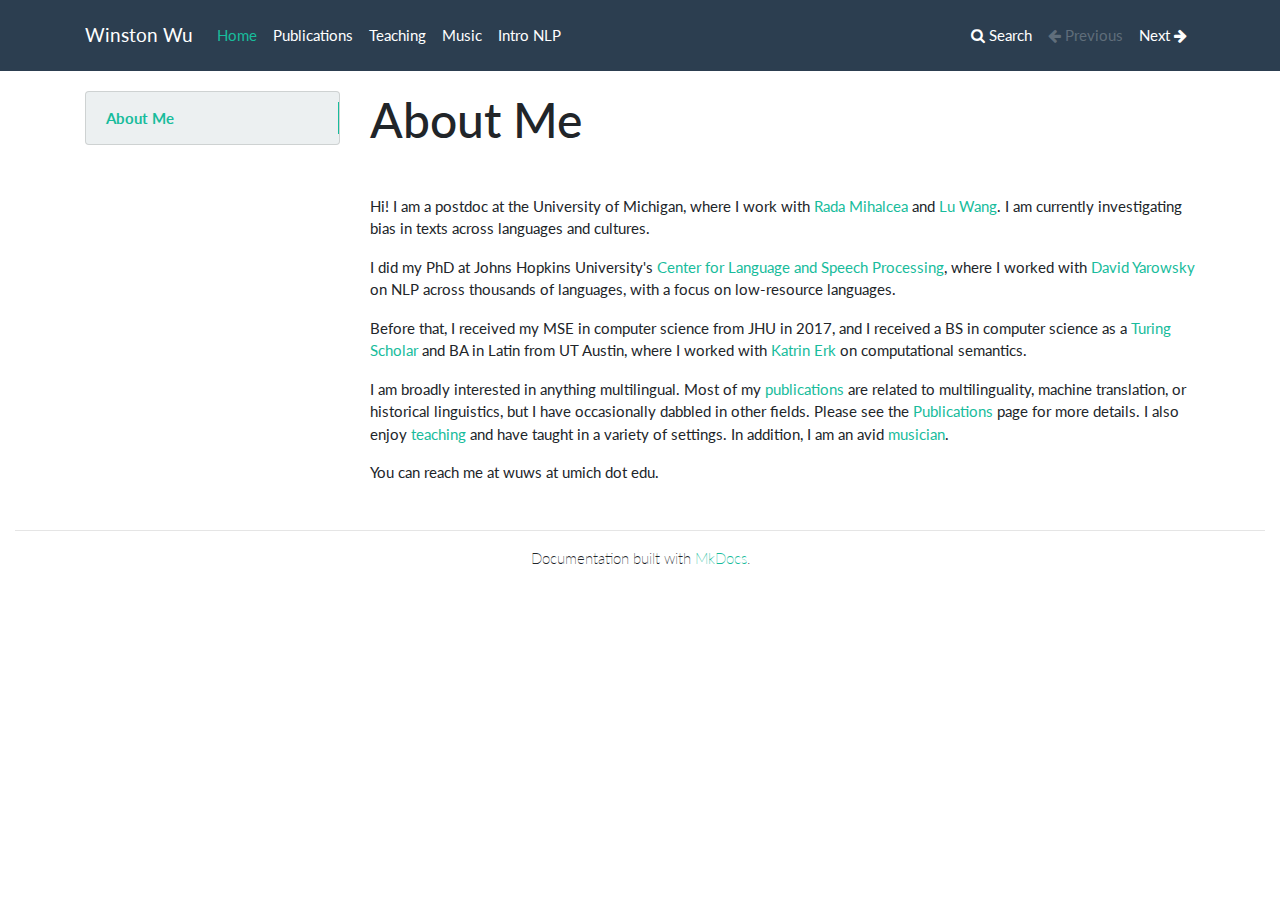
==== index.html @ 15ba78cd "initial commit" ====
<!DOCTYPE html>
<html lang="en">
    <head>
        <meta charset="utf-8">
        <meta http-equiv="X-UA-Compatible" content="IE=edge">
        <meta name="viewport" content="width=device-width, initial-scale=1.0">
        <meta name="description" content="None">
        
        
        <link rel="shortcut icon" href="img/favicon.ico">
        <title>Winston Wu</title>
        <link href="css/bootstrap.min.css" rel="stylesheet">
        <link href="css/font-awesome.min.css" rel="stylesheet">
        <link href="css/base.css" rel="stylesheet">
        <link rel="stylesheet" href="https://cdnjs.cloudflare.com/ajax/libs/highlight.js/10.5.0/styles/docco.min.css">

        <script src="js/jquery-1.10.2.min.js" defer></script>
        <script src="js/bootstrap.min.js" defer></script>
        <script src="https://cdnjs.cloudflare.com/ajax/libs/highlight.js/10.5.0/highlight.min.js"></script>
        <script>hljs.initHighlightingOnLoad();</script>
        <script async src="https://www.googletagmanager.com/gtag/js?id=G-JG7Y6YMT5C"></script>
        <script>
          window.dataLayer = window.dataLayer || [];
          function gtag(){dataLayer.push(arguments);}
          gtag('js', new Date());

          gtag('config', 'G-JG7Y6YMT5C');
        </script> 
    </head>

    <body class="homepage">
        <div class="navbar fixed-top navbar-expand-lg navbar-dark bg-primary">
            <div class="container">
                <a class="navbar-brand" href=".">Winston Wu</a>
                <!-- Expander button -->
                <button type="button" class="navbar-toggler" data-toggle="collapse" data-target="#navbar-collapse">
                    <span class="navbar-toggler-icon"></span>
                </button>

                <!-- Expanded navigation -->
                <div id="navbar-collapse" class="navbar-collapse collapse">
                        <!-- Main navigation -->
                        <ul class="nav navbar-nav">
                            <li class="navitem active">
                                <a href="." class="nav-link">Home</a>
                            </li>
                            <li class="navitem">
                                <a href="publications/" class="nav-link">Publications</a>
                            </li>
                            <li class="navitem">
                                <a href="teaching/" class="nav-link">Teaching</a>
                            </li>
                            <li class="navitem">
                                <a href="music/" class="nav-link">Music</a>
                            </li>
                            <li class="navitem">
                                <a href="https://cs.jhu.edu/~winston/mnlp" class="nav-link">Intro NLP</a>
                            </li>
                        </ul>

                    <ul class="nav navbar-nav ml-auto">
                        <li class="nav-item">
                            <a href="#" class="nav-link" data-toggle="modal" data-target="#mkdocs_search_modal">
                                <i class="fa fa-search"></i> Search
                            </a>
                        </li>
                            <li class="nav-item">
                                <a rel="prev" class="nav-link disabled">
                                    <i class="fa fa-arrow-left"></i> Previous
                                </a>
                            </li>
                            <li class="nav-item">
                                <a rel="next" href="publications/" class="nav-link">
                                    Next <i class="fa fa-arrow-right"></i>
                                </a>
                            </li>
                    </ul>
                </div>
            </div>
        </div>

        <div class="container">
            <div class="row">
                    <div class="col-md-3"><div class="navbar-light navbar-expand-md bs-sidebar hidden-print affix" role="complementary">
    <div class="navbar-header">
        <button type="button" class="navbar-toggler collapsed" data-toggle="collapse" data-target="#toc-collapse" title="Table of Contents">
            <span class="fa fa-angle-down"></span>
        </button>
    </div>

    
    <div id="toc-collapse" class="navbar-collapse collapse card bg-secondary">
        <ul class="nav flex-column">
            
            <li class="nav-item" data-level="1"><a href="#about-me" class="nav-link">About Me</a>
              <ul class="nav flex-column">
              </ul>
            </li>
        </ul>
    </div>
</div></div>
                    <div class="col-md-9" role="main">

<h1 id="about-me">About Me</h1>
<p><img alt="" src="https://cs.jhu.edu/~winston/headshot-circle.jpg" /></p>
<p>Hi! I am a postdoc at the University of Michigan, where I work with <a href="https://web.eecs.umich.edu/~mihalcea/">Rada Mihalcea</a> and <a href="https://web.eecs.umich.edu/~wangluxy/">Lu Wang</a>. I am currently investigating bias in texts across languages and cultures.</p>
<p>I did my PhD at Johns Hopkins University's <a href="https://www.clsp.jhu.edu/">Center for Language and Speech Processing</a>, where I worked with <a href="https://www.cs.jhu.edu/~yarowsky/">David Yarowsky</a> on NLP across thousands of languages, with a focus on low-resource languages. </p>
<p>Before that, I received my MSE in computer science from JHU in 2017, and I received a BS in computer science as a <a href="https://www.cs.utexas.edu/turing-scholars/">Turing Scholar</a> and BA in Latin from UT Austin, where I worked with <a href="http://www.katrinerk.com/">Katrin Erk</a> on computational semantics.</p>
<p>I am broadly interested in anything multilingual. Most of my <a href="publications/">publications</a> are related to multilinguality, machine translation, or historical linguistics, but I have occasionally dabbled in other fields. Please see the <a href="publications/">Publications</a> page for more details. I also enjoy <a href="teaching/">teaching</a> and have taught in a variety of settings. In addition, I am an avid <a href="music/">musician</a>.</p>
<p>You can reach me at wuws at umich dot edu.</p></div>
            </div>
        </div>

        <footer class="col-md-12">
            <hr>
            <p>Documentation built with <a href="https://www.mkdocs.org/">MkDocs</a>.</p>
        </footer>
        <script>
            var base_url = ".",
                shortcuts = {"help": 191, "next": 78, "previous": 80, "search": 83};
        </script>
        <script src="js/base.js" defer></script>
        <script src="search/main.js" defer></script>

        <div class="modal" id="mkdocs_search_modal" tabindex="-1" role="dialog" aria-labelledby="searchModalLabel" aria-hidden="true">
    <div class="modal-dialog modal-lg">
        <div class="modal-content">
            <div class="modal-header">
                <h4 class="modal-title" id="searchModalLabel">Search</h4>
                <button type="button" class="close" data-dismiss="modal"><span aria-hidden="true">&times;</span><span class="sr-only">Close</span></button>
            </div>
            <div class="modal-body">
                <p>From here you can search these documents. Enter your search terms below.</p>
                <form>
                    <div class="form-group">
                        <input type="search" class="form-control" placeholder="Search..." id="mkdocs-search-query" title="Type search term here">
                    </div>
                </form>
                <div id="mkdocs-search-results" data-no-results-text="No results found"></div>
            </div>
            <div class="modal-footer">
            </div>
        </div>
    </div>
</div><div class="modal" id="mkdocs_keyboard_modal" tabindex="-1" role="dialog" aria-labelledby="keyboardModalLabel" aria-hidden="true">
    <div class="modal-dialog">
        <div class="modal-content">
            <div class="modal-header">
                <h4 class="modal-title" id="keyboardModalLabel">Keyboard Shortcuts</h4>
                <button type="button" class="close" data-dismiss="modal"><span aria-hidden="true">&times;</span><span class="sr-only">Close</span></button>
            </div>
            <div class="modal-body">
              <table class="table">
                <thead>
                  <tr>
                    <th style="width: 20%;">Keys</th>
                    <th>Action</th>
                  </tr>
                </thead>
                <tbody>
                  <tr>
                    <td class="help shortcut"><kbd>?</kbd></td>
                    <td>Open this help</td>
                  </tr>
                  <tr>
                    <td class="next shortcut"><kbd>n</kbd></td>
                    <td>Next page</td>
                  </tr>
                  <tr>
                    <td class="prev shortcut"><kbd>p</kbd></td>
                    <td>Previous page</td>
                  </tr>
                  <tr>
                    <td class="search shortcut"><kbd>s</kbd></td>
                    <td>Search</td>
                  </tr>
                </tbody>
              </table>
            </div>
            <div class="modal-footer">
            </div>
        </div>
    </div>
</div>

    </body>
</html>

<!--
MkDocs version : 1.2.3
Build Date UTC : 2022-03-17 04:37:10.190195+00:00
-->
---- css/base.css ----
html {
    /* The nav header is 4.40625rem high, plus 20px for the margin-top of the
       main container. */
    scroll-padding-top: calc(4.40625rem + 20px);
}

body > .container {
    margin-top: 20px;
}

.navbar.fixed-top {
    position: -webkit-sticky;
    position: sticky;
}

.source-links {
    float: right;
}

.col-md-9 img {
    max-width: 100%;
}

pre, code {
    background: #e9ecef;
    color: #000;
    border: 1px solid rgba(0,0,0,0.125);
    border-radius: 0.25rem;
}

pre {
    padding: 0.5em;
}

code {
    padding: 1px 3px;
}

pre code {
    border: none;
    /* Override styles from hljs theme */
    background: transparent !important;
    padding: 0 !important;
}

a code {
    color: #18bc9c;
}

a:hover code {
    color: #0f7864;
}

kbd {
    padding: 2px 4px;
    font-size: 90%;
    color: #fff;
    background-color: #333;
    border-radius: 3px;
    -webkit-box-shadow: inset 0 -1px 0 rgba(0,0,0,.25);
    box-shadow: inset 0 -1px 0 rgba(0,0,0,.25);
}

footer {
    margin-top: 30px;
    margin-bottom: 10px;
    text-align: center;
    font-weight: 200;
}

.modal-dialog {
    margin-top: 70px;
}

/* Style the admonitions. */

.admonition {
    margin-bottom: 1rem;
    border: 1px solid rgba(0, 0, 0, 0.125);
    border-radius: 0.25rem;
}

.admonition > .admonition-title {
    margin: 0;
    padding: 0.75rem 1rem;
    background: rgba(0, 0, 0, 0.03);
    border-bottom: 1px solid rgba(0, 0, 0, 0.125);
    border-radius: calc(0.25rem - 1px) calc(0.25rem - 1px) 0 0;
    font-size: 1rem;
}

.admonition > * {
    margin-left: 1rem;
    margin-right: 1rem;
}

.admonition > *:not(.admonition-title):first-of-type,
.admonition > .admonition-title + * {
    margin-top: 1rem;
}

.admonition > *:last-child {
    margin-bottom: 1rem;
}

/* Style each kind of admonition. */

.admonition.note, .admonition.note > .admonition-title {
    border-color: #3498db;
}

.admonition.note > .admonition-title {
    color: #fff;
    background-color: #3498db;
}

.admonition.warning, .admonition.warning > .admonition-title {
    border-color: #f39c12;
}

.admonition.warning > .admonition-title {
    color: #fff;
    background-color: #f39c12;
}

.admonition.danger, .admonition.danger > .admonition-title {
    border-color: #e74c3c;
}

.admonition.danger > .admonition-title {
    color: #fff;
    background-color: #e74c3c;
}

/*
 * Side navigation
 *
 * Scrollspy and affixed enhanced navigation to highlight sections and secondary
 * sections of docs content.
 */

.bs-sidebar.affix {
    position: -webkit-sticky;
    position: sticky;
    /* The nav header is 4.40625rem high, plus 20px for the margin-top of the
       main container. */
    top: calc(4.40625rem + 20px);
}

.bs-sidebar.card {
    padding: 0;
}

.bs-sidebar > .card {
    background-color: #ecf0f1 !important;
}

/* Toggle (vertically flip) sidebar collapse icon */
.bs-sidebar .navbar-toggler span {
    -moz-transform: scale(1, -1);
    -webkit-transform: scale(1, -1);
    -o-transform: scale(1, -1);
    -ms-transform: scale(1, -1);
    transform: scale(1, -1);
}

.bs-sidebar .navbar-toggler.collapsed span {
    -moz-transform: scale(1, 1);
    -webkit-transform: scale(1, 1);
    -o-transform: scale(1, 1);
    -ms-transform: scale(1, 1);
    transform: scale(1, 1);
}

/* First level of nav */
.bs-sidebar > .navbar-collapse > .nav {
    padding-top:    10px;
    padding-bottom: 10px;
    border-radius: 5px;
    width: 100%;
}

/* All levels of nav */
.bs-sidebar .nav > li > a {
    display: block;
    padding: 5px 20px;
    z-index: 1;
}
.bs-sidebar .nav > li > a:hover,
.bs-sidebar .nav > li > a:focus {
    text-decoration: none;
    border-right: 1px solid;
}
.bs-sidebar .nav > li > a.active,
.bs-sidebar .nav > li > a.active:hover,
.bs-sidebar .nav > li > a.active:focus {
    font-weight: bold;
    background-color: transparent;
    border-right: 1px solid;
}

.bs-sidebar .nav .nav .nav {
    margin-left: 1em;
}

.bs-sidebar .nav > li > a {
    font-weight: bold;
}

.bs-sidebar .nav .nav > li > a {
    font-weight: normal;
}

.headerlink {
    display: none;
    padding-left: .5em;
}

h1:hover .headerlink, h2:hover .headerlink, h3:hover .headerlink, h4:hover .headerlink, h5:hover .headerlink, h6:hover .headerlink{
    display:inline-block;
}

@media (max-width: 991.98px) {
    .navbar-collapse.show {
        overflow-y: auto;
        max-height: calc(100vh - 4.40625rem);
    }
}

.dropdown-item.open {
    color: #fff;
    background-color: #2C3E50;
}

.dropdown-submenu > .dropdown-menu {
    margin: 0 0 0 1.5rem;
    padding: 0;
    border-width: 0;
}

.dropdown-submenu > a::after {
    display: block;
    content: " ";
    float: right;
    width: 0;
    height: 0;
    border-color: transparent;
    border-style: solid;
    border-width: 5px 0 5px 5px;
    border-left-color: #ccc;
    margin-top: 5px;
    margin-right: -10px;
}

.dropdown-submenu:hover > a::after {
    border-left-color: #fff;
}

@media (min-width: 992px) {
    .dropdown-menu {
        overflow-y: auto;
        max-height: calc(100vh - 4.40625rem);
    }

    .dropdown-submenu {
        position: relative;
    }

    .dropdown-submenu > .dropdown-menu {
        position: fixed !important;
        margin-top: -9px;
        margin-left: -2px;
        border-width: 1px;
        padding: 0.5rem 0;
    }
}
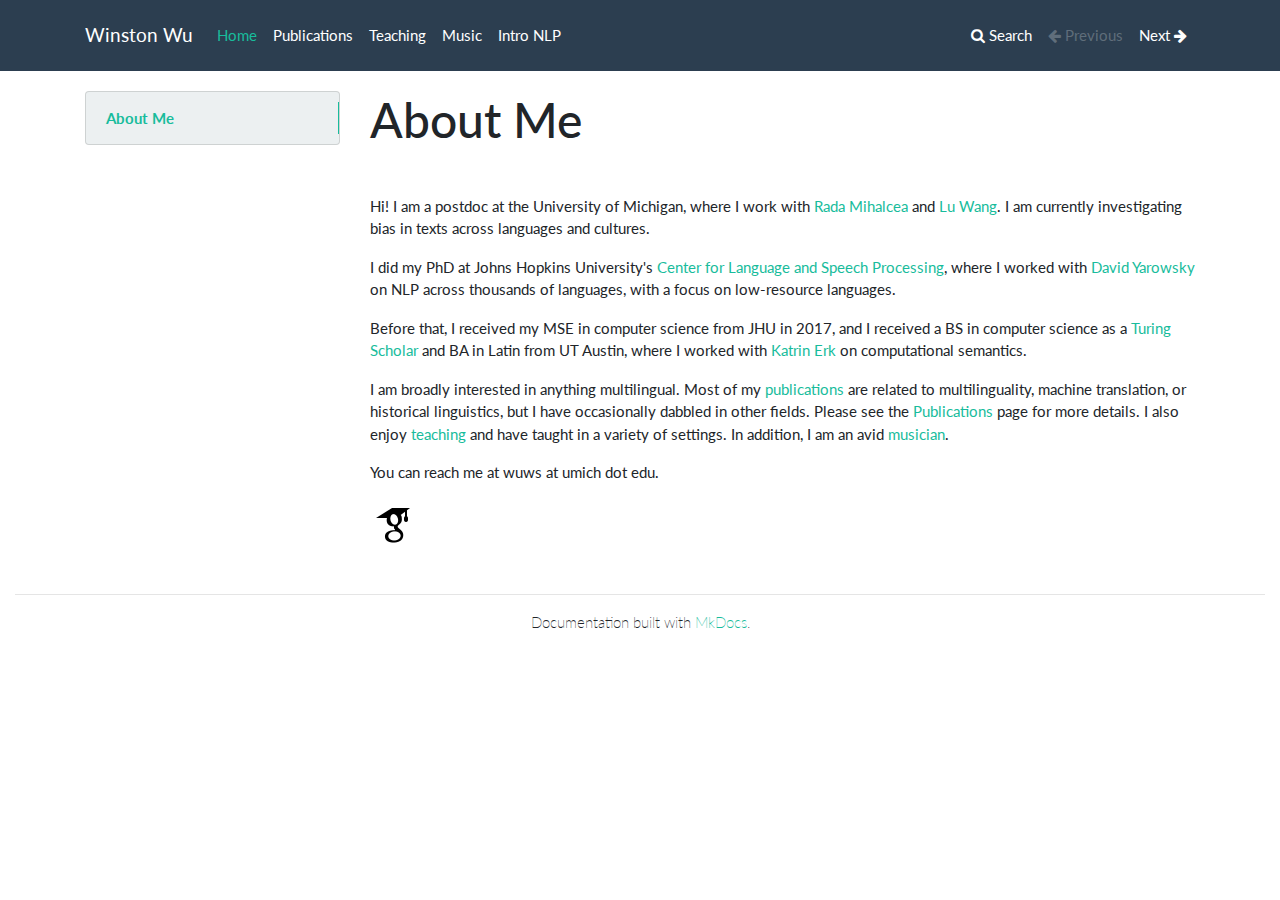
==== commit 57e43401: "add LREC 2022 paper and google scholar link" ====
--- a/index.html
+++ b/index.html
@@ -107,7 +107,8 @@
 <p>I did my PhD at Johns Hopkins University's <a href="https://www.clsp.jhu.edu/">Center for Language and Speech Processing</a>, where I worked with <a href="https://www.cs.jhu.edu/~yarowsky/">David Yarowsky</a> on NLP across thousands of languages, with a focus on low-resource languages. </p>
 <p>Before that, I received my MSE in computer science from JHU in 2017, and I received a BS in computer science as a <a href="https://www.cs.utexas.edu/turing-scholars/">Turing Scholar</a> and BA in Latin from UT Austin, where I worked with <a href="http://www.katrinerk.com/">Katrin Erk</a> on computational semantics.</p>
 <p>I am broadly interested in anything multilingual. Most of my <a href="publications/">publications</a> are related to multilinguality, machine translation, or historical linguistics, but I have occasionally dabbled in other fields. Please see the <a href="publications/">Publications</a> page for more details. I also enjoy <a href="teaching/">teaching</a> and have taught in a variety of settings. In addition, I am an avid <a href="music/">musician</a>.</p>
-<p>You can reach me at wuws at umich dot edu.</p></div>
+<p>You can reach me at wuws at umich dot edu.</p>
+<p><a href="https://scholar.google.com/citations?user=OtiQrBwAAAAJ"><img alt="" src="img/icons8-google-scholar-48.png" /></a></p></div>
             </div>
         </div>
 
@@ -188,5 +189,5 @@
 
 <!--
 MkDocs version : 1.2.3
-Build Date UTC : 2022-03-17 04:37:10.190195+00:00
+Build Date UTC : 2022-05-03 06:58:42.348116+00:00
 -->
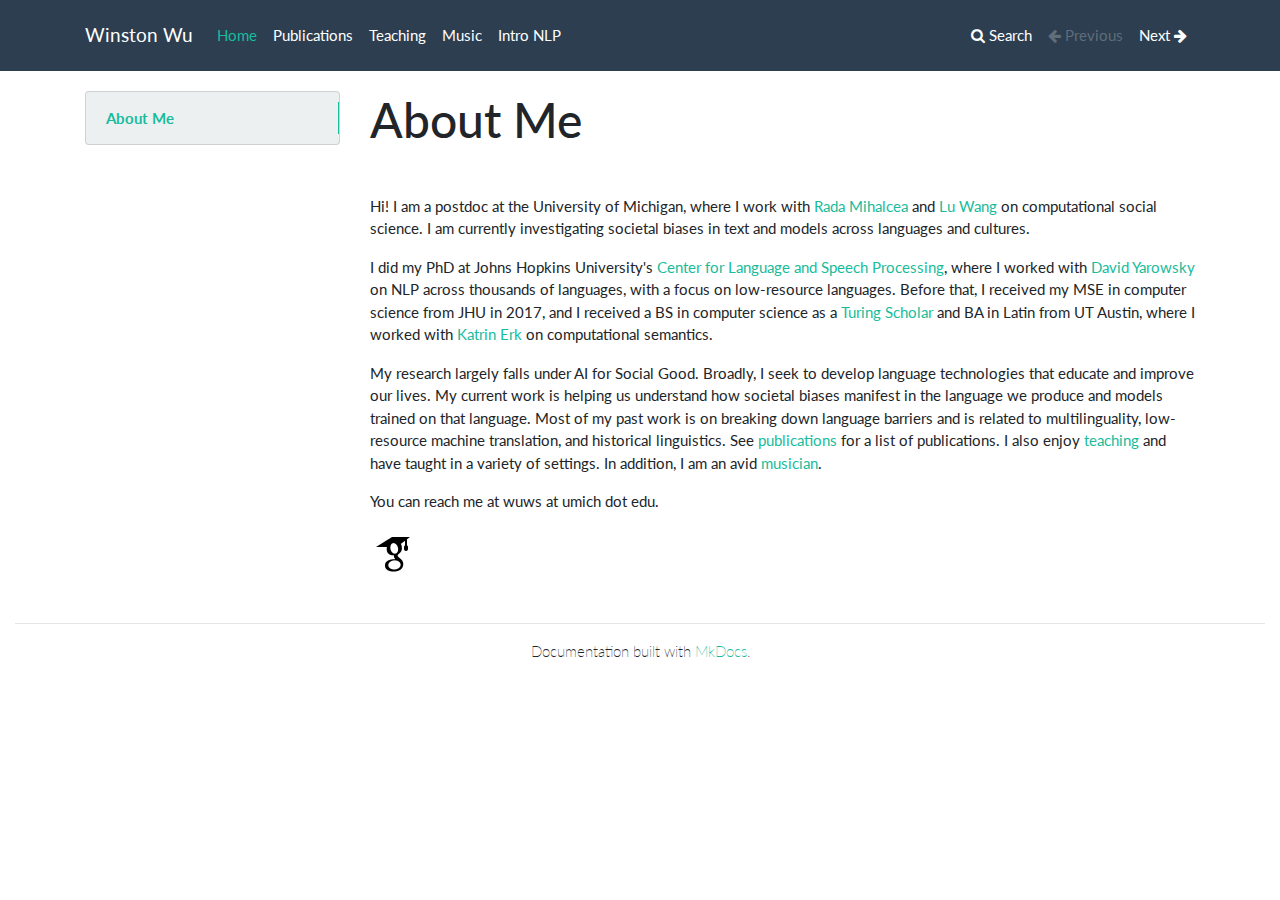
==== commit 066ff647: "add EMNLP paper" ====
--- a/index.html
+++ b/index.html
@@ -103,10 +103,9 @@
 
 <h1 id="about-me">About Me</h1>
 <p><img alt="" src="https://cs.jhu.edu/~winston/headshot-circle.jpg" /></p>
-<p>Hi! I am a postdoc at the University of Michigan, where I work with <a href="https://web.eecs.umich.edu/~mihalcea/">Rada Mihalcea</a> and <a href="https://web.eecs.umich.edu/~wangluxy/">Lu Wang</a>. I am currently investigating bias in texts across languages and cultures.</p>
-<p>I did my PhD at Johns Hopkins University's <a href="https://www.clsp.jhu.edu/">Center for Language and Speech Processing</a>, where I worked with <a href="https://www.cs.jhu.edu/~yarowsky/">David Yarowsky</a> on NLP across thousands of languages, with a focus on low-resource languages. </p>
-<p>Before that, I received my MSE in computer science from JHU in 2017, and I received a BS in computer science as a <a href="https://www.cs.utexas.edu/turing-scholars/">Turing Scholar</a> and BA in Latin from UT Austin, where I worked with <a href="http://www.katrinerk.com/">Katrin Erk</a> on computational semantics.</p>
-<p>I am broadly interested in anything multilingual. Most of my <a href="publications/">publications</a> are related to multilinguality, machine translation, or historical linguistics, but I have occasionally dabbled in other fields. Please see the <a href="publications/">Publications</a> page for more details. I also enjoy <a href="teaching/">teaching</a> and have taught in a variety of settings. In addition, I am an avid <a href="music/">musician</a>.</p>
+<p>Hi! I am a postdoc at the University of Michigan, where I work with <a href="https://web.eecs.umich.edu/~mihalcea/">Rada Mihalcea</a> and <a href="https://web.eecs.umich.edu/~wangluxy/">Lu Wang</a> on computational social science. I am currently investigating societal biases in text and models across languages and cultures.</p>
+<p>I did my PhD at Johns Hopkins University's <a href="https://www.clsp.jhu.edu/">Center for Language and Speech Processing</a>, where I worked with <a href="https://www.cs.jhu.edu/~yarowsky/">David Yarowsky</a> on NLP across thousands of languages, with a focus on low-resource languages. Before that, I received my MSE in computer science from JHU in 2017, and I received a BS in computer science as a <a href="https://www.cs.utexas.edu/turing-scholars/">Turing Scholar</a> and BA in Latin from UT Austin, where I worked with <a href="http://www.katrinerk.com/">Katrin Erk</a> on computational semantics.</p>
+<p>My research largely falls under AI for Social Good. Broadly, I seek to develop language technologies that educate and improve our lives. My current work is helping us understand how societal biases manifest in the language we produce and models trained on that language. Most of my past work is on breaking down language barriers and is related to multilinguality, low-resource machine translation, and historical linguistics. See <a href="publications/">publications</a> for a list of publications. I also enjoy <a href="teaching/">teaching</a> and have taught in a variety of settings. In addition, I am an avid <a href="music/">musician</a>.</p>
 <p>You can reach me at wuws at umich dot edu.</p>
 <p><a href="https://scholar.google.com/citations?user=OtiQrBwAAAAJ"><img alt="" src="img/icons8-google-scholar-48.png" /></a></p></div>
             </div>
@@ -189,5 +188,5 @@
 
 <!--
 MkDocs version : 1.2.3
-Build Date UTC : 2022-05-03 06:58:42.348116+00:00
+Build Date UTC : 2022-10-08 21:33:45.448330+00:00
 -->
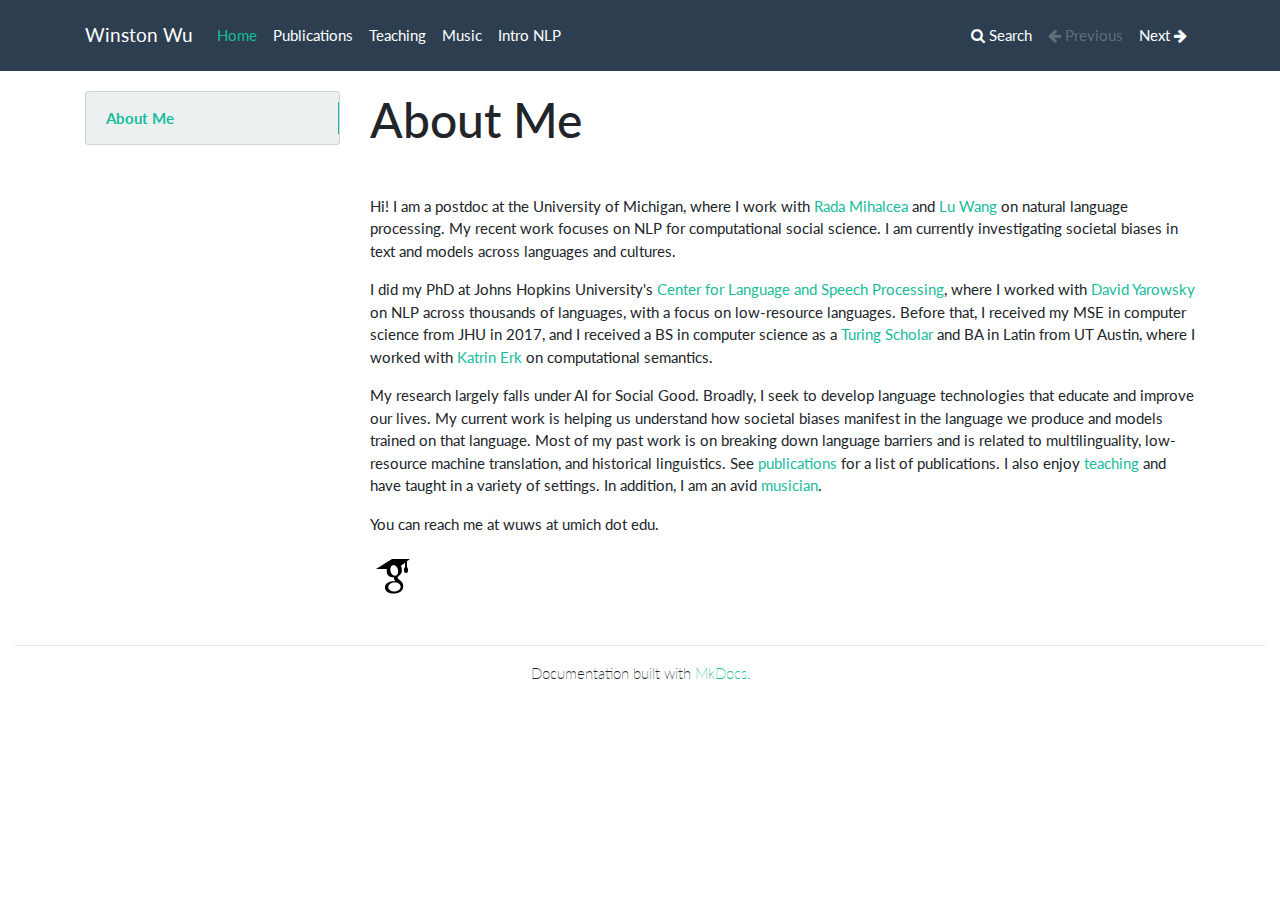
==== commit 8dfb0d67: "update paper links" ====
--- a/index.html
+++ b/index.html
@@ -103,7 +103,7 @@
 
 <h1 id="about-me">About Me</h1>
 <p><img alt="" src="https://cs.jhu.edu/~winston/headshot-circle.jpg" /></p>
-<p>Hi! I am a postdoc at the University of Michigan, where I work with <a href="https://web.eecs.umich.edu/~mihalcea/">Rada Mihalcea</a> and <a href="https://web.eecs.umich.edu/~wangluxy/">Lu Wang</a> on computational social science. I am currently investigating societal biases in text and models across languages and cultures.</p>
+<p>Hi! I am a postdoc at the University of Michigan, where I work with <a href="https://web.eecs.umich.edu/~mihalcea/">Rada Mihalcea</a> and <a href="https://web.eecs.umich.edu/~wangluxy/">Lu Wang</a> on natural language processing. My recent work focuses on NLP for computational social science. I am currently investigating societal biases in text and models across languages and cultures.</p>
 <p>I did my PhD at Johns Hopkins University's <a href="https://www.clsp.jhu.edu/">Center for Language and Speech Processing</a>, where I worked with <a href="https://www.cs.jhu.edu/~yarowsky/">David Yarowsky</a> on NLP across thousands of languages, with a focus on low-resource languages. Before that, I received my MSE in computer science from JHU in 2017, and I received a BS in computer science as a <a href="https://www.cs.utexas.edu/turing-scholars/">Turing Scholar</a> and BA in Latin from UT Austin, where I worked with <a href="http://www.katrinerk.com/">Katrin Erk</a> on computational semantics.</p>
 <p>My research largely falls under AI for Social Good. Broadly, I seek to develop language technologies that educate and improve our lives. My current work is helping us understand how societal biases manifest in the language we produce and models trained on that language. Most of my past work is on breaking down language barriers and is related to multilinguality, low-resource machine translation, and historical linguistics. See <a href="publications/">publications</a> for a list of publications. I also enjoy <a href="teaching/">teaching</a> and have taught in a variety of settings. In addition, I am an avid <a href="music/">musician</a>.</p>
 <p>You can reach me at wuws at umich dot edu.</p>
@@ -188,5 +188,5 @@
 
 <!--
 MkDocs version : 1.2.3
-Build Date UTC : 2022-10-08 21:33:45.448330+00:00
+Build Date UTC : 2023-01-31 05:37:39.956635+00:00
 -->
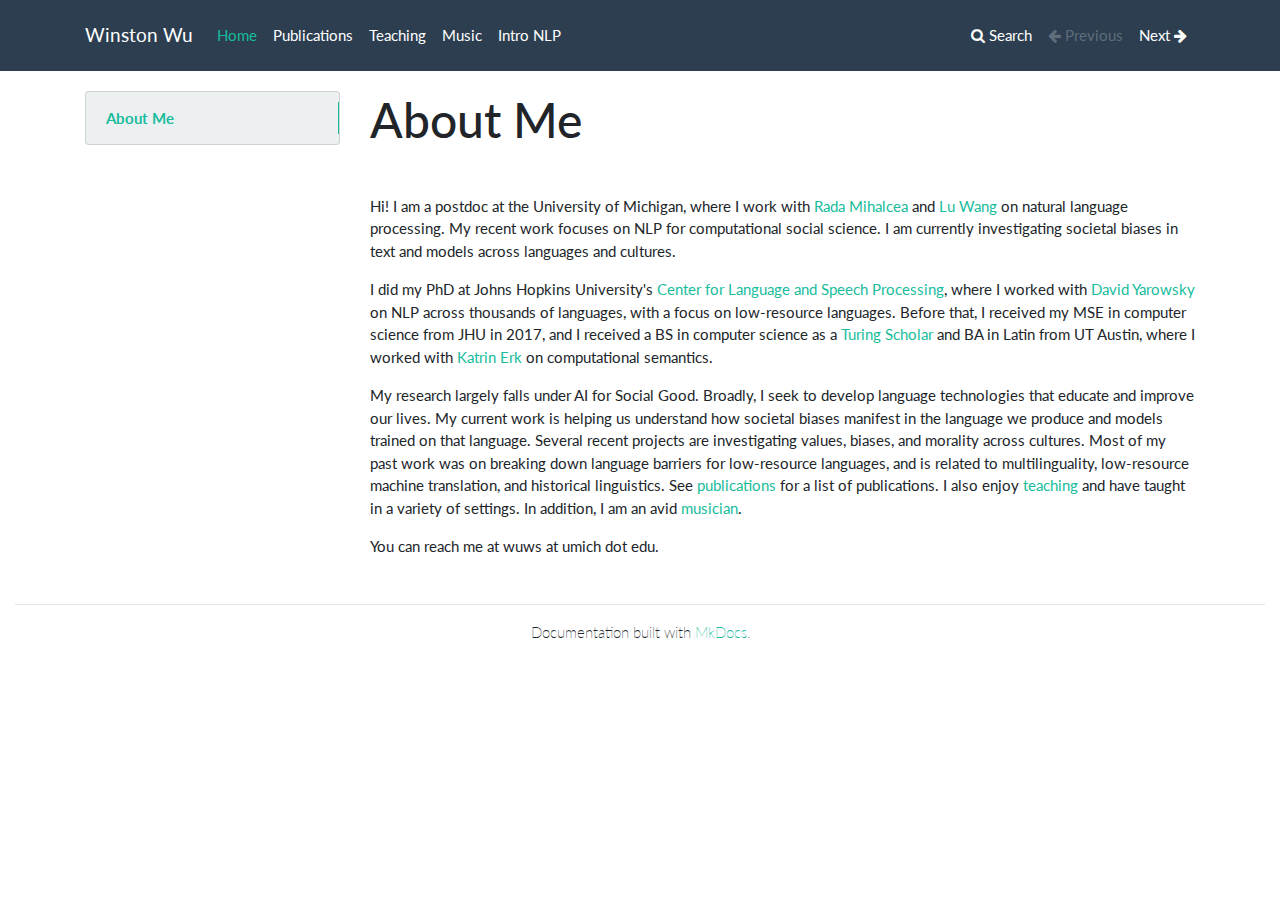
==== commit d5110bf9: "update" ====
--- a/index.html
+++ b/index.html
@@ -105,9 +105,8 @@
 <p><img alt="" src="https://cs.jhu.edu/~winston/headshot-circle.jpg" /></p>
 <p>Hi! I am a postdoc at the University of Michigan, where I work with <a href="https://web.eecs.umich.edu/~mihalcea/">Rada Mihalcea</a> and <a href="https://web.eecs.umich.edu/~wangluxy/">Lu Wang</a> on natural language processing. My recent work focuses on NLP for computational social science. I am currently investigating societal biases in text and models across languages and cultures.</p>
 <p>I did my PhD at Johns Hopkins University's <a href="https://www.clsp.jhu.edu/">Center for Language and Speech Processing</a>, where I worked with <a href="https://www.cs.jhu.edu/~yarowsky/">David Yarowsky</a> on NLP across thousands of languages, with a focus on low-resource languages. Before that, I received my MSE in computer science from JHU in 2017, and I received a BS in computer science as a <a href="https://www.cs.utexas.edu/turing-scholars/">Turing Scholar</a> and BA in Latin from UT Austin, where I worked with <a href="http://www.katrinerk.com/">Katrin Erk</a> on computational semantics.</p>
-<p>My research largely falls under AI for Social Good. Broadly, I seek to develop language technologies that educate and improve our lives. My current work is helping us understand how societal biases manifest in the language we produce and models trained on that language. Most of my past work is on breaking down language barriers and is related to multilinguality, low-resource machine translation, and historical linguistics. See <a href="publications/">publications</a> for a list of publications. I also enjoy <a href="teaching/">teaching</a> and have taught in a variety of settings. In addition, I am an avid <a href="music/">musician</a>.</p>
-<p>You can reach me at wuws at umich dot edu.</p>
-<p><a href="https://scholar.google.com/citations?user=OtiQrBwAAAAJ"><img alt="" src="img/icons8-google-scholar-48.png" /></a></p></div>
+<p>My research largely falls under AI for Social Good. Broadly, I seek to develop language technologies that educate and improve our lives. My current work is helping us understand how societal biases manifest in the language we produce and models trained on that language. Several recent projects are investigating values, biases, and morality across cultures. Most of my past work was on breaking down language barriers for low-resource languages, and is related to multilinguality, low-resource machine translation, and historical linguistics. See <a href="publications/">publications</a> for a list of publications. I also enjoy <a href="teaching/">teaching</a> and have taught in a variety of settings. In addition, I am an avid <a href="music/">musician</a>.</p>
+<p>You can reach me at wuws at umich dot edu.</p></div>
             </div>
         </div>
 
@@ -188,5 +187,5 @@
 
 <!--
 MkDocs version : 1.2.3
-Build Date UTC : 2023-01-31 05:37:39.956635+00:00
+Build Date UTC : 2023-04-10 17:27:22.034764+00:00
 -->
